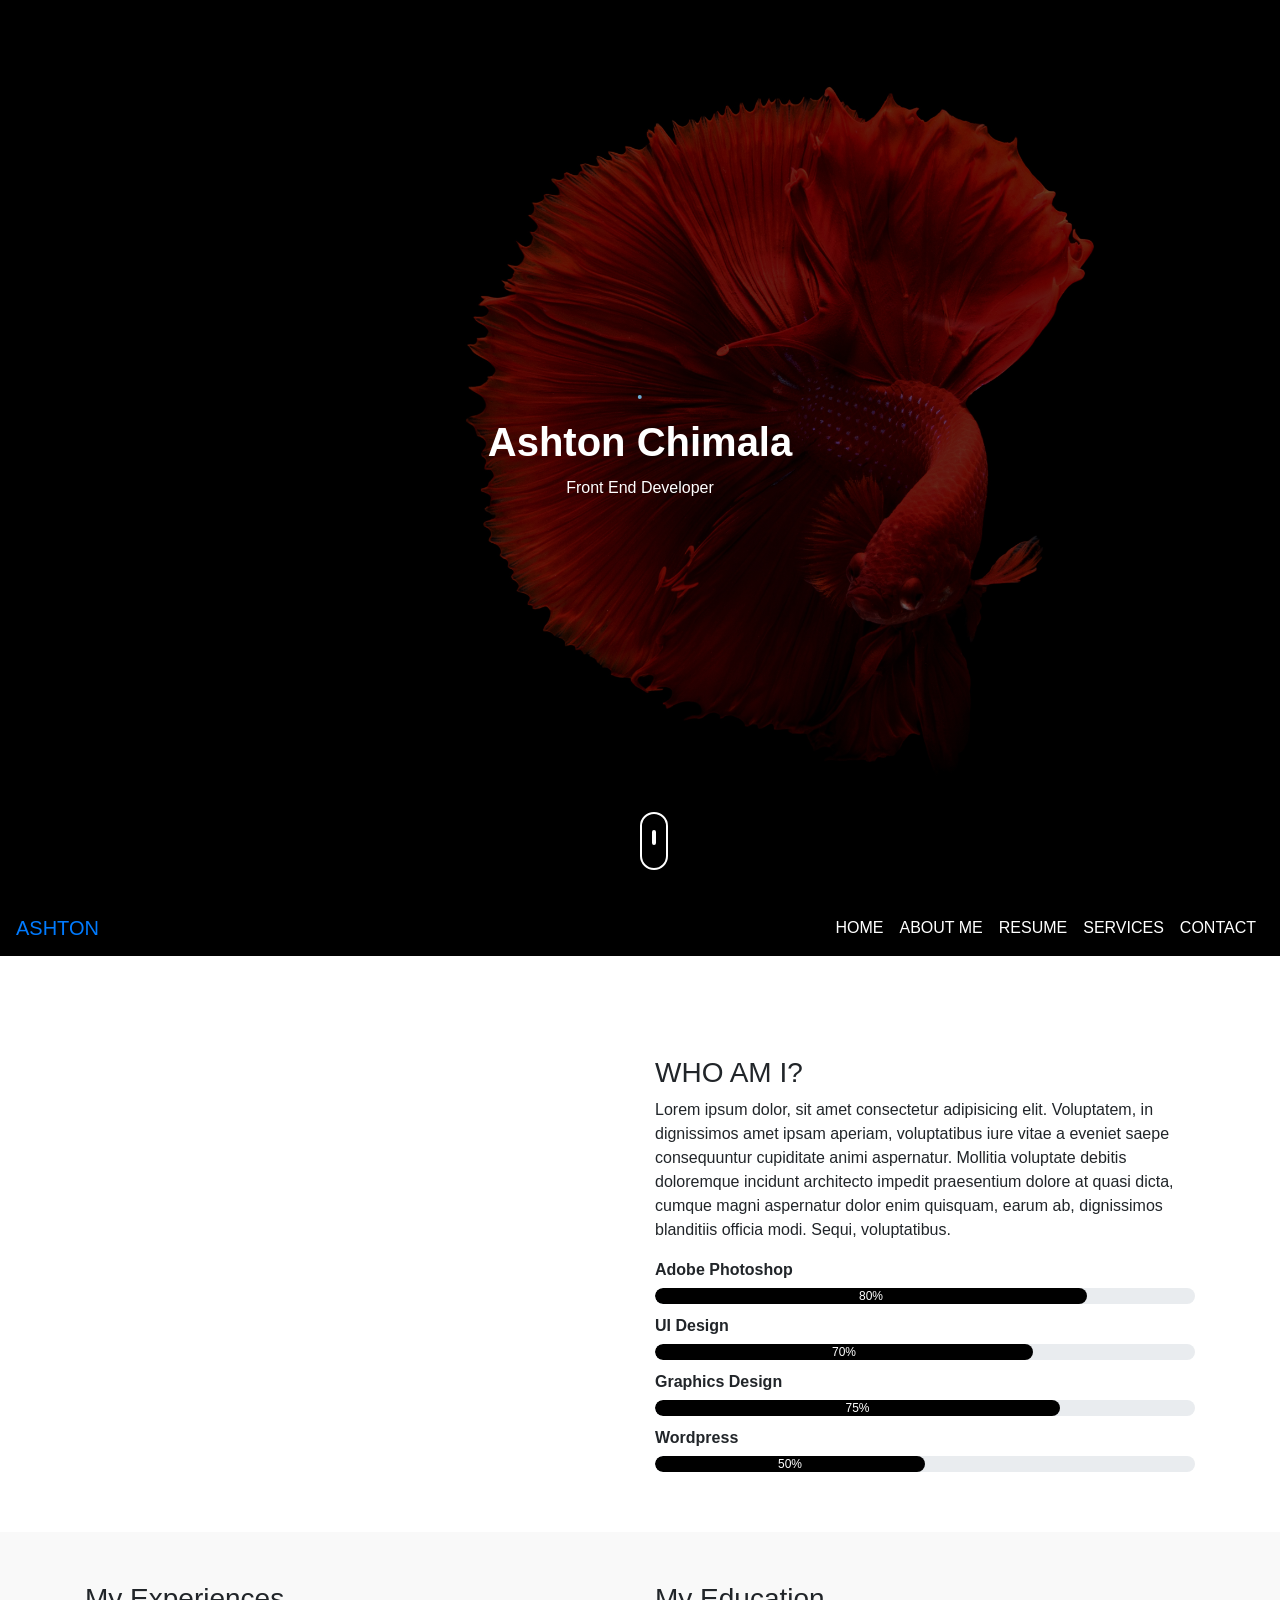
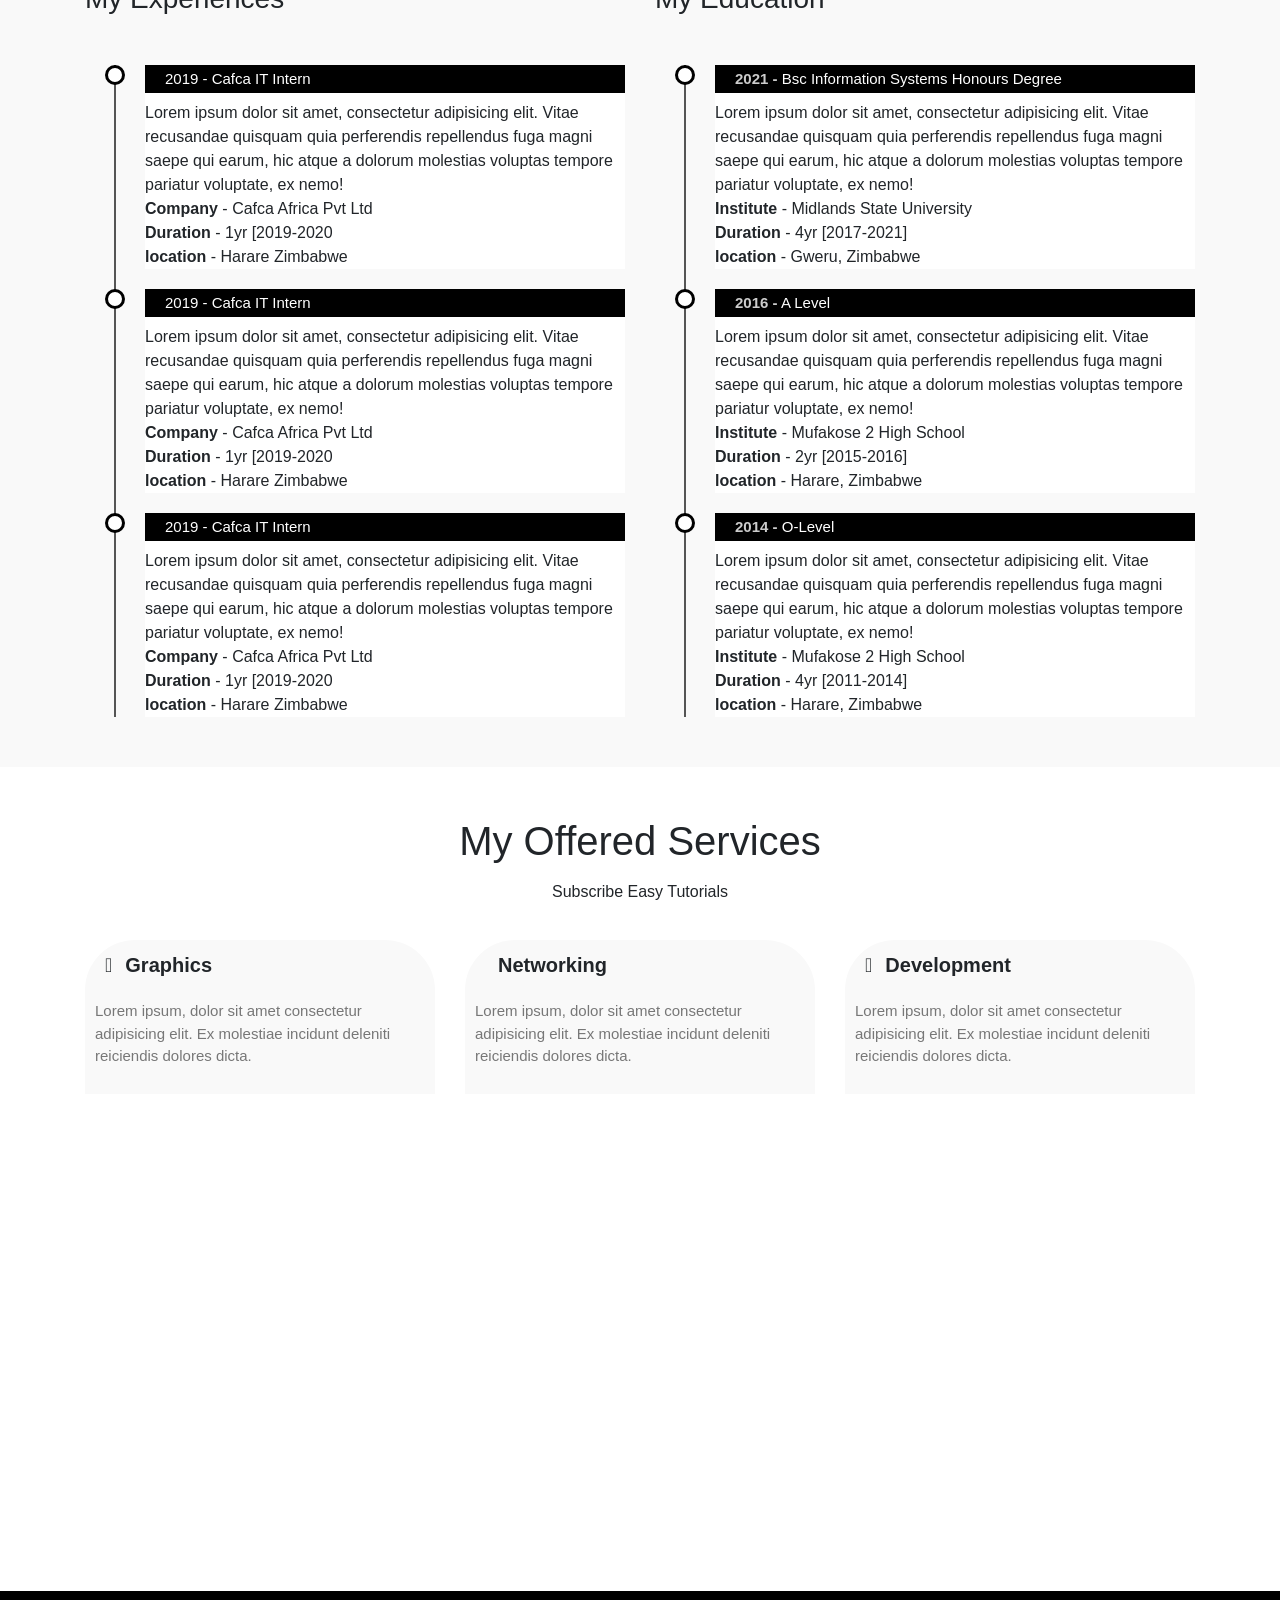
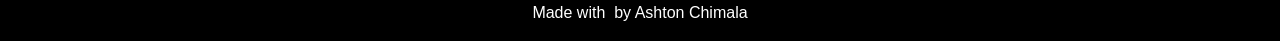
==== index.html @ 01a556b9 "add initial cv files" ====
<!DOCTYPE html>
<html lang="en">

<head>
    <meta charset="UTF-8">
    <meta http-equiv="X-UA-Compatible" content="IE=edge">
    <meta name="viewport" content="width=device-width, initial-scale=1.0">
    <title>My Resume</title>
    <link rel="stylesheet" href="styles.css">
    <link rel="stylesheet" href="css/bootstrap.min.css">
    <script src="js/bootstrap.min.js"></script>
    <link rel="stylesheet" href="fonts/fontawesome.min.css">

</head>

<body>

    <!-- Header section -->
    <section id="header">
        <div class="container text-center">
            <div class="userbox">
                <img src="images/DSCN0094.png" alt="">
                <h1>Ashton Chimala</h1>
                <p>Front End Developer</p>
            </div>
        </div>
        <div class="scroll-btn">
            <div class="scroll-bar">
                <a href=""><span></span></a>
            </div>
        </div>


    </section>
    <!-- User-Info Section -->
    <section id="user-info">
        <div class="nav-bar">
            <nav class="navbar navbar-expand-lg">
                <a href="#" class="navbar-brand">ASHTON</a>
                <button class="navbar-toggler" type="button" data-toggle="collapse" data-target="#navbarNav" aria-controls="navbarNav" aria-expanded="false" aria-label="Toggle navigation">
              <i class="fa fa-bars"></i>
            </button>
                <div class="collapse navbar-collapse" id="navbarNav">
                    <ul class="navbar-nav ml-auto">
                        <li class="nav-item">
                            <a class="nav-link" href="#top">HOME</a>
                        </li>
                        <li class="nav-item">
                            <a class="nav-link" href="#about">ABOUT ME</a>
                        </li>
                        <li class="nav-item">
                            <a class="nav-link" href="#resume">RESUME</a>
                        </li>
                        <li class="nav-item">
                            <a class="nav-link" href="#services">SERVICES</a>
                        </li>
                        <li class="nav-item">
                            <a class="nav-link" href="#contact">CONTACT</a>
                        </li>
                    </ul>
                </div>
            </nav>
        </div>
        <!-- About -->
        <div class="about container" id="about">
            <div class="row">
                <div class="col-md-6 text-center">
                    <img src="images/DSCN0095.png" class="profile-img" alt="">
                </div>
                <div class="col-md-6">
                    <h3>WHO AM I?</h3>
                    <P>Lorem ipsum dolor, sit amet consectetur adipisicing elit. Voluptatem, in dignissimos amet ipsam aperiam, voluptatibus iure vitae a eveniet saepe consequuntur cupiditate animi aspernatur. Mollitia voluptate debitis doloremque incidunt
                        architecto impedit praesentium dolore at quasi dicta, cumque magni aspernatur dolor enim quisquam, earum ab, dignissimos blanditiis officia modi. Sequi, voluptatibus.
                    </P>

                    <div class="skills-bar">
                        <p>Adobe Photoshop</p>
                        <div class="progress">
                            <div class="progress-bar" style="width: 80%;">80%</div>
                        </div>
                        <p>UI Design</p>
                        <div class="progress">
                            <div class="progress-bar" style="width: 70%;">70%</div>
                        </div>
                        <p>Graphics Design</p>
                        <div class="progress">
                            <div class="progress-bar" style="width: 75%;">75%</div>
                        </div>
                        <p>Wordpress</p>
                        <div class="progress">
                            <div class="progress-bar" style="width: 50%;">50%</div>
                        </div>
                    </div>

                </div>
            </div>
        </div>

        <!-- Resume -->
        <div class="resume" id="resume">
            <div class="container">
                <div class="row">
                    <div class="col-md-6">
                        <h3>My Experiences</h3>
                        <ul class="timeline">
                            <li>
                                <h4>2019 - Cafca IT Intern</h4>
                                <p>
                                    Lorem ipsum dolor sit amet, consectetur adipisicing elit. Vitae recusandae quisquam quia perferendis repellendus fuga magni saepe qui earum, hic atque a dolorum molestias voluptas tempore pariatur voluptate, ex nemo!
                                    <br>
                                    <b>Company</b> - Cafca Africa Pvt Ltd <br>
                                    <b>Duration</b> - 1yr [2019-2020<br>
                                    <b>location</b> - Harare Zimbabwe <br>
                                </p>
                            </li>
                            <li>
                                <h4>2019 - Cafca IT Intern</h4>
                                <p>
                                    Lorem ipsum dolor sit amet, consectetur adipisicing elit. Vitae recusandae quisquam quia perferendis repellendus fuga magni saepe qui earum, hic atque a dolorum molestias voluptas tempore pariatur voluptate, ex nemo!
                                    <br>
                                    <b>Company</b> - Cafca Africa Pvt Ltd <br>
                                    <b>Duration</b> - 1yr [2019-2020<br>
                                    <b>location</b> - Harare Zimbabwe <br>
                                </p>
                            </li>
                            <li>
                                <h4>2019 - Cafca IT Intern</h4>
                                <p>
                                    Lorem ipsum dolor sit amet, consectetur adipisicing elit. Vitae recusandae quisquam quia perferendis repellendus fuga magni saepe qui earum, hic atque a dolorum molestias voluptas tempore pariatur voluptate, ex nemo!
                                    <br>
                                    <b>Company</b> - Cafca Africa Pvt Ltd <br>
                                    <b>Duration</b> - 1yr [2019-2020<br>
                                    <b>location</b> - Harare Zimbabwe <br>
                                </p>
                            </li>
                        </ul>
                    </div>
                    <div class="col-md-6">
                        <h3>My Education</h3>
                        <ul class="timeline">
                            <li>
                                <h4><span>2021 -</span> Bsc Information Systems Honours Degree</h4>
                                <p>
                                    Lorem ipsum dolor sit amet, consectetur adipisicing elit. Vitae recusandae quisquam quia perferendis repellendus fuga magni saepe qui earum, hic atque a dolorum molestias voluptas tempore pariatur voluptate, ex nemo!
                                    <br>
                                    <b>Institute</b> - Midlands State University <br>
                                    <b>Duration</b> - 4yr [2017-2021]<br>
                                    <b>location</b> - Gweru, Zimbabwe <br>
                                </p>
                            </li>
                            <li>
                                <h4><span>2016 -</span> A Level</h4>
                                <p>
                                    Lorem ipsum dolor sit amet, consectetur adipisicing elit. Vitae recusandae quisquam quia perferendis repellendus fuga magni saepe qui earum, hic atque a dolorum molestias voluptas tempore pariatur voluptate, ex nemo!
                                    <br>
                                    <b>Institute</b> - Mufakose 2 High School <br>
                                    <b>Duration</b> - 2yr [2015-2016]<br>
                                    <b>location</b> - Harare, Zimbabwe <br>
                                </p>
                            </li>
                            <li>
                                <h4><span>2014 -</span> O-Level</h4>
                                <p>
                                    Lorem ipsum dolor sit amet, consectetur adipisicing elit. Vitae recusandae quisquam quia perferendis repellendus fuga magni saepe qui earum, hic atque a dolorum molestias voluptas tempore pariatur voluptate, ex nemo!
                                    <br>
                                    <b>Institute</b> - Mufakose 2 High School <br>
                                    <b>Duration</b> - 4yr [2011-2014]<br>
                                    <b>location</b> - Harare, Zimbabwe <br>
                                </p>
                            </li>
                        </ul>
                    </div>

                </div>
            </div>
        </div>

        <!-- Services -->
        <div class="services" id="services">
            <div class="container">
                <h1 class="text-center">My Offered Services</h1>
                <p class="text-center">Subscribe Easy Tutorials</p>
                <div class="row">
                    <div class="col-md-4">
                        <div class="services-box">
                            <i class="fa fa-rocket"></i><span>Graphics</span>
                            <p>Lorem ipsum, dolor sit amet consectetur adipisicing elit. Ex molestiae incidunt deleniti reiciendis dolores dicta.</p>
                        </div>
                    </div>
                    <div class="col-md-4">
                        <div class="services-box">
                            <i class="fa fa-line-chart"></i><span>Networking</span>
                            <p>Lorem ipsum, dolor sit amet consectetur adipisicing elit. Ex molestiae incidunt deleniti reiciendis dolores dicta.</p>
                        </div>
                    </div>
                    <div class="col-md-4">
                        <div class="services-box">
                            <i class="fa fa-laptop"></i><span>Development</span>
                            <p>Lorem ipsum, dolor sit amet consectetur adipisicing elit. Ex molestiae incidunt deleniti reiciendis dolores dicta.</p>
                        </div>
                    </div>
                </div>
            </div>
        </div>
        <!-- Contact -->
        <div class="contact" id="contact">
            <div class="container text-center">
                <h1>Contact Me</h1>
                <p class="text-center">Lorem ipsum dolor sit amet consectetur adipisicing elit.
                    <br>Libero adipisci molestiae ipsam a ipsum aperiam nam illo similique doloremque vitae!
                </p>
                <div class="row">
                    <div class="col-md-4">
                        <i class="fa fa-envelope"></i>
                        <p>jnrchimala@gmail.com</p>
                    </div>
                    <div class="col-md-4">
                        <i class="fa fa-phone"></i>
                        <p>+263 778 310 176</p>
                    </div>
                    <div class="col-md-4">
                        <i class="fa fa-internet-explorer"></i>
                        <p>wwww.ashton.com</p>
                    </div>
                </div>
                <button type="button" class="btn btn-primary"><i class="fa fa-download"></i>Resume</button>
                <button type="button" class="btn btn-primary"><i class="fa fa-rocket"></i>Hire Me</button>
            </div>
            <div class="footer text-center">
                <p>Made with <i class="fa fa-heart-o"></i> by Ashton Chimala</p>
            </div>
        </div>
    </section>
</body>

</html>
---- styles.css ----
body {
    margin: 0;
    padding: 0;
    font-family: sans-serif;
}


/* -------------Header CSS------------- */

#header {
    height: 100vh;
    background: linear-gradient(rgba(0, 0, 0, 0.6), rgba(0, 0, 0, 0.6)), url(images/background2.jpg);
    background-position: center;
    background-size: cover;
    background-attachment: fixed;
}

.userbox {
    top: 50%;
    left: 50%;
    transform: translate(-50%, -50%);
    position: absolute;
}

.userbox img {
    border-radius: 50%;
    width: 250px;
    border: 2px solid #6caed5;
}

.userbox h1 {
    color: #fff;
    font-weight: bold;
    margin: 10px;
}

.userbox p {
    color: #fff;
}

.scroll-btn {
    bottom: 30px;
    position: absolute;
    left: 50%;
    transition: translateX(-50%);
    border: 2px solid #fff;
    padding: 10px 10px 20px;
    border-radius: 30px;
}

.scroll-bar span {
    border: 2px solid #fff;
    font-size: 10px;
    border-radius: 30px;
}

.scroll-bar {
    animation: mover 1s infinite alternate;
}

@keyframes mover {
    0% {
        transform: translateY(0);
    }
    100% {
        transform: translateY(10px);
    }
}


/* ------------- ABOUT ------------- */

.about {
    padding-top: 100px;
    padding-bottom: 50px;
}

.profile-img {
    height: 400px;
}

.nav-bar {
    top: 0;
    position: sticky;
    z-index: 2;
}

.navbar {
    background-color: #000;
}

.navbar-brand img {
    height: 50px;
}

.nav-bar .fa-bars {
    font-size: 35px;
    color: #fff;
}

.navbar-toggler {
    outline: none !important;
}

.navbar-nav {
    float: right;
    text-align: right;
}

.nav-link {
    color: #fff !important;
}

.skills-bar p {
    margin-bottom: 6px;
    font-weight: 600;
}

.progress {
    border-radius: 16px !important;
    margin-bottom: 10px;
}

.progress-bar {
    border-radius: 16px;
    background: #000 !important;
}


/* ------------------ Resume ----------------- */

.resume {
    padding-top: 50px;
    padding-bottom: 30px;
    background: #f9f9f9;
}

.resume h3 {
    margin-bottom: 50px;
}

.timeline {
    list-style-type: none;
    position: relative;
}

.timeline::before {
    content: '';
    background: #555;
    display: inline-block;
    position: absolute;
    left: 29px;
    width: 2px;
    height: 100%;
    z-index: 1;
}

.timeline li {
    margin-top: 20px;
    margin-bottom: 20px;
    margin-left: 20px;
    background: #fff;
}

.timeline li h4 {
    background-color: #000;
    padding: 5px 0 5px 20px;
    color: #fff;
    font-size: 15px;
}

.timeline li h4 span {
    font-weight: bold;
    color: #ccc;
}

.timeline li::before {
    content: '';
    background: #fff;
    display: inline-block;
    position: absolute;
    border-radius: 50%;
    border: 3px solid #000;
    left: 20px;
    width: 20px;
    height: 20px;
    z-index: 1;
}


/* services */

.services {
    padding-top: 50px;
    padding-bottom: 50px;
}

.services h1 {
    margin-bottom: 15px;
}

.services-box {
    background: #f9f9f9;
    padding: 10px;
    margin-top: 20px;
    border-top-right-radius: 50px;
    border-top-left-radius: 50px;
}

.services-box .fa {
    margin: 0 10px;
    font-size: 20px;
}

.services-box span {
    margin: 3px;
    font-size: 20px;
    font-weight: bold;
}

.services-box p {
    font-size: 15px;
    margin-top: 20px;
    color: #777;
}

.services-box:hover {
    background: #000;
    color: #fff;
    border-top-right-radius: 0;
    border-bottom-left-radius: 0;
    border-top-left-radius: 50px;
    border-bottom-right-radius: 50px;
    transition: 1s;
}

.services-box:hover p {
    color: #fff;
}


/* -------------Contact------------ */

.contact {
    padding-top: 50px;
    background: linear-gradient(rgba(0, 0, 0, 0.8), rgba(0, 0, 0, 0.8)), url(images/background.jpg);
    background-position: center;
    background-size: cover;
    background-attachment: fixed;
    color: #fff;
}

.contact .row {
    padding: 30px 0;
    font-size: 22px;
}

.contact .col-md-4 .fa {
    padding: 10px;
    font-size: 40px;
}

.contact .btn {
    padding: 10px 25px 10px 25px;
    margin: 5px;
    border-radius: 30px;
    border: 2px solid #fff;
    background: transparent;
}

.contact .btn:focus {
    box-shadow: none !important;
}

.contact .btn:hover {
    border: 2px solid #000 !important;
    background: #000 !important;
    transition: 0.6s;
}

.contact .btn .fa {
    margin-right: 10px;
}

.footer {
    background: #000;
    height: 50px;
    margin-top: 50px;
    color: #fff;
    padding-top: 10px;
}

.fa-heart-o {
    color: red;
}
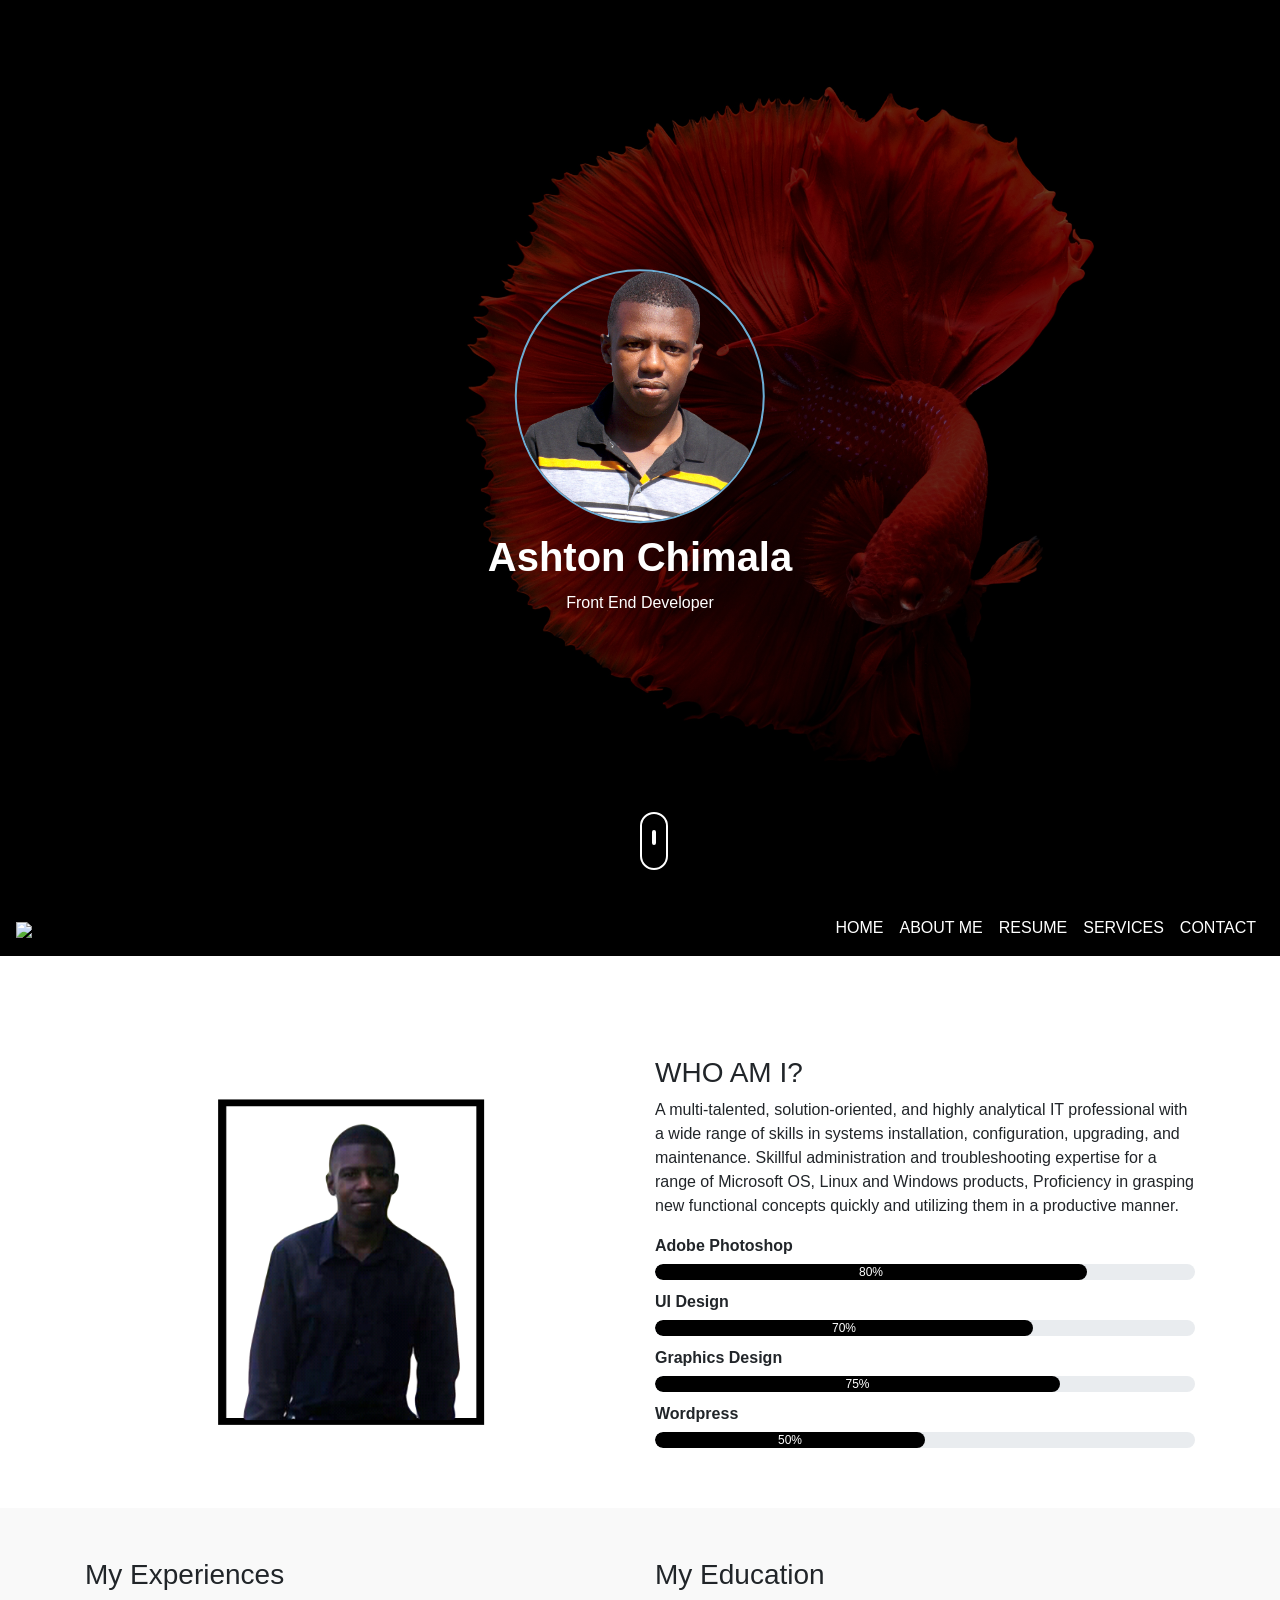
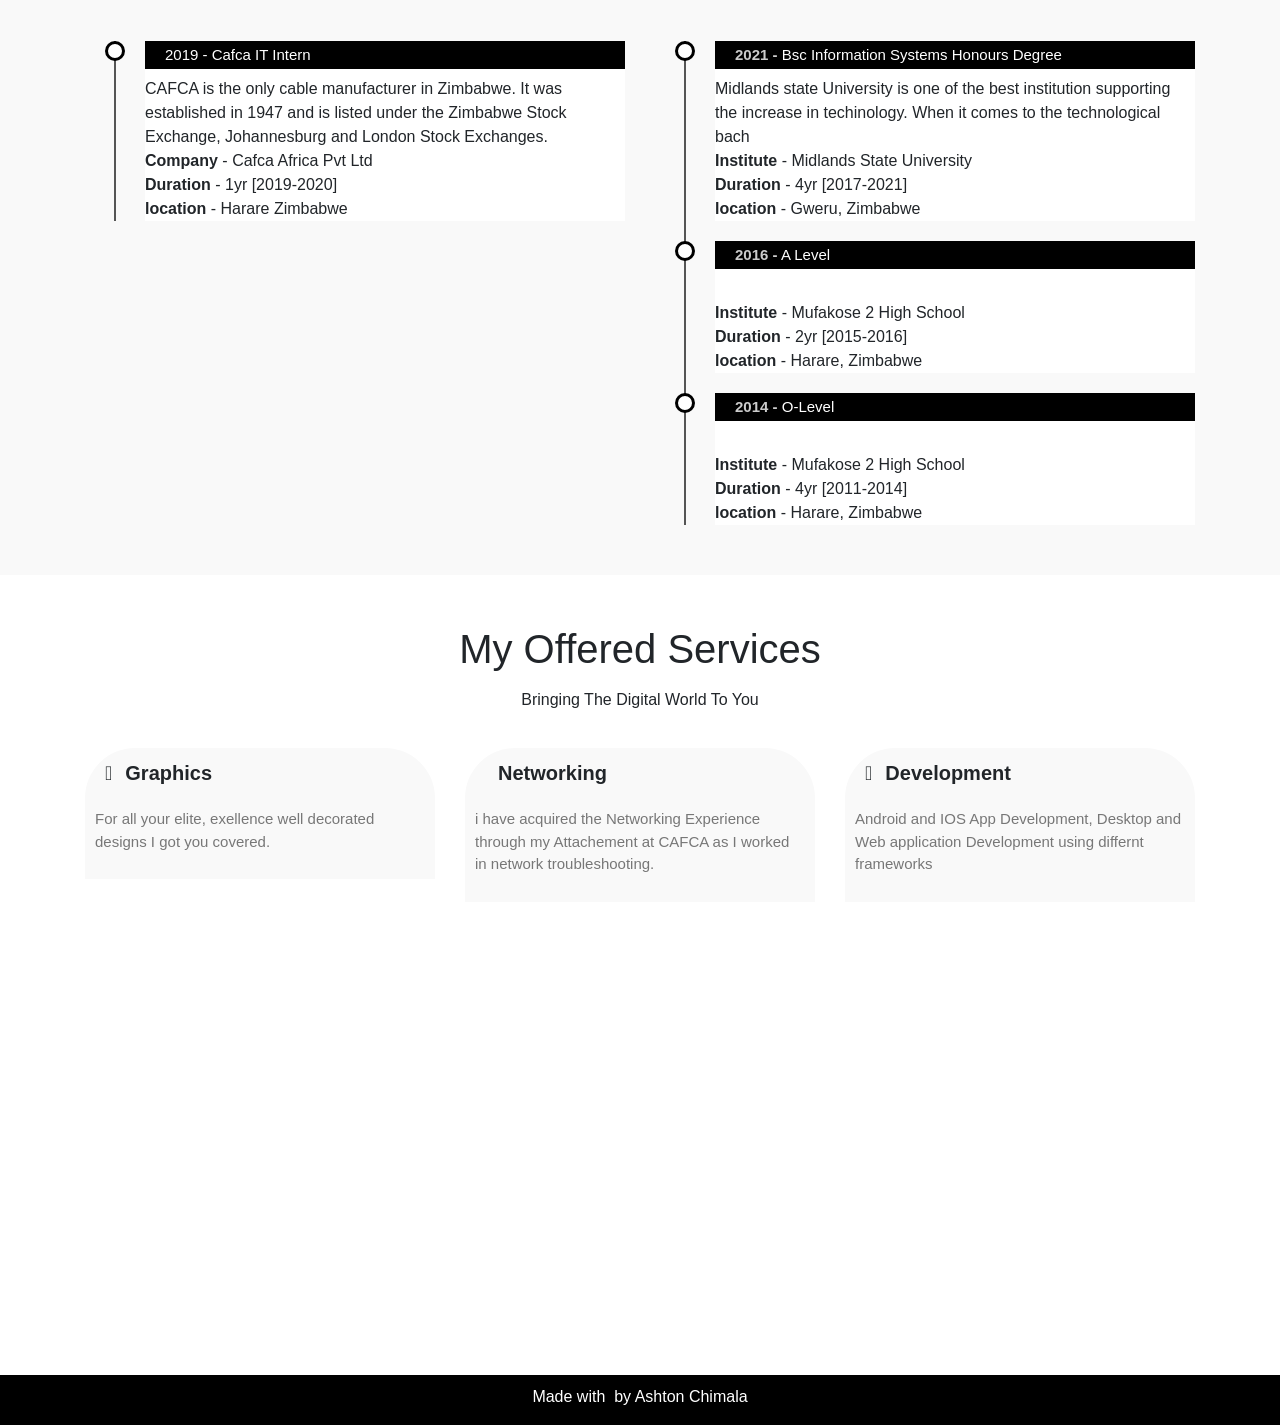
==== commit 33f885dc: "update101" ====
--- a/index.html
+++ b/index.html
@@ -19,7 +19,7 @@
     <section id="header">
         <div class="container text-center">
             <div class="userbox">
-                <img src="images/DSCN0094.png" alt="">
+                <img src="images/userphoto1.png" alt="">
                 <h1>Ashton Chimala</h1>
                 <p>Front End Developer</p>
             </div>
@@ -36,7 +36,7 @@
     <section id="user-info">
         <div class="nav-bar">
             <nav class="navbar navbar-expand-lg">
-                <a href="#" class="navbar-brand">ASHTON</a>
+                <a class="navbar-brand" href="#"><img src="images/logo.png" class="logo"></a>
                 <button class="navbar-toggler" type="button" data-toggle="collapse" data-target="#navbarNav" aria-controls="navbarNav" aria-expanded="false" aria-label="Toggle navigation">
               <i class="fa fa-bars"></i>
             </button>
@@ -65,13 +65,12 @@
         <div class="about container" id="about">
             <div class="row">
                 <div class="col-md-6 text-center">
-                    <img src="images/DSCN0095.png" class="profile-img" alt="">
+                    <img src="images/userphoto2.png" class="profile-img" alt="">
                 </div>
                 <div class="col-md-6">
                     <h3>WHO AM I?</h3>
-                    <P>Lorem ipsum dolor, sit amet consectetur adipisicing elit. Voluptatem, in dignissimos amet ipsam aperiam, voluptatibus iure vitae a eveniet saepe consequuntur cupiditate animi aspernatur. Mollitia voluptate debitis doloremque incidunt
-                        architecto impedit praesentium dolore at quasi dicta, cumque magni aspernatur dolor enim quisquam, earum ab, dignissimos blanditiis officia modi. Sequi, voluptatibus.
-                    </P>
+                    <P>A multi-talented, solution-oriented, and highly analytical IT professional with a wide range of skills in systems installation, configuration, upgrading, and maintenance. Skillful administration and troubleshooting expertise for a
+                        range of Microsoft OS, Linux and Windows products, Proficiency in grasping new functional concepts quickly and utilizing them in a productive manner.</P>
 
                     <div class="skills-bar">
                         <p>Adobe Photoshop</p>
@@ -106,6 +105,16 @@
                             <li>
                                 <h4>2019 - Cafca IT Intern</h4>
                                 <p>
+                                    CAFCA is the only cable manufacturer in Zimbabwe. It was established in 1947 and is listed under the Zimbabwe Stock Exchange, Johannesburg and London Stock Exchanges.
+                                    <br>
+                                    <b>Company</b> - Cafca Africa Pvt Ltd <br>
+                                    <b>Duration</b> - 1yr [2019-2020]<br>
+                                    <b>location</b> - Harare Zimbabwe <br>
+                                </p>
+                            </li>
+                            <!-- <li>
+                                <h4>2019 - Cafca IT Intern</h4>
+                                <p>
                                     Lorem ipsum dolor sit amet, consectetur adipisicing elit. Vitae recusandae quisquam quia perferendis repellendus fuga magni saepe qui earum, hic atque a dolorum molestias voluptas tempore pariatur voluptate, ex nemo!
                                     <br>
                                     <b>Company</b> - Cafca Africa Pvt Ltd <br>
@@ -122,17 +131,7 @@
                                     <b>Duration</b> - 1yr [2019-2020<br>
                                     <b>location</b> - Harare Zimbabwe <br>
                                 </p>
-                            </li>
-                            <li>
-                                <h4>2019 - Cafca IT Intern</h4>
-                                <p>
-                                    Lorem ipsum dolor sit amet, consectetur adipisicing elit. Vitae recusandae quisquam quia perferendis repellendus fuga magni saepe qui earum, hic atque a dolorum molestias voluptas tempore pariatur voluptate, ex nemo!
-                                    <br>
-                                    <b>Company</b> - Cafca Africa Pvt Ltd <br>
-                                    <b>Duration</b> - 1yr [2019-2020<br>
-                                    <b>location</b> - Harare Zimbabwe <br>
-                                </p>
-                            </li>
+                            </li> -->
                         </ul>
                     </div>
                     <div class="col-md-6">
@@ -141,7 +140,7 @@
                             <li>
                                 <h4><span>2021 -</span> Bsc Information Systems Honours Degree</h4>
                                 <p>
-                                    Lorem ipsum dolor sit amet, consectetur adipisicing elit. Vitae recusandae quisquam quia perferendis repellendus fuga magni saepe qui earum, hic atque a dolorum molestias voluptas tempore pariatur voluptate, ex nemo!
+                                    Midlands state University is one of the best institution supporting the increase in techinology. When it comes to the technological bach
                                     <br>
                                     <b>Institute</b> - Midlands State University <br>
                                     <b>Duration</b> - 4yr [2017-2021]<br>
@@ -151,7 +150,6 @@
                             <li>
                                 <h4><span>2016 -</span> A Level</h4>
                                 <p>
-                                    Lorem ipsum dolor sit amet, consectetur adipisicing elit. Vitae recusandae quisquam quia perferendis repellendus fuga magni saepe qui earum, hic atque a dolorum molestias voluptas tempore pariatur voluptate, ex nemo!
                                     <br>
                                     <b>Institute</b> - Mufakose 2 High School <br>
                                     <b>Duration</b> - 2yr [2015-2016]<br>
@@ -161,7 +159,6 @@
                             <li>
                                 <h4><span>2014 -</span> O-Level</h4>
                                 <p>
-                                    Lorem ipsum dolor sit amet, consectetur adipisicing elit. Vitae recusandae quisquam quia perferendis repellendus fuga magni saepe qui earum, hic atque a dolorum molestias voluptas tempore pariatur voluptate, ex nemo!
                                     <br>
                                     <b>Institute</b> - Mufakose 2 High School <br>
                                     <b>Duration</b> - 4yr [2011-2014]<br>
@@ -179,24 +176,24 @@
         <div class="services" id="services">
             <div class="container">
                 <h1 class="text-center">My Offered Services</h1>
-                <p class="text-center">Subscribe Easy Tutorials</p>
+                <p class="text-center">Bringing The Digital World To You</p>
                 <div class="row">
                     <div class="col-md-4">
                         <div class="services-box">
                             <i class="fa fa-rocket"></i><span>Graphics</span>
-                            <p>Lorem ipsum, dolor sit amet consectetur adipisicing elit. Ex molestiae incidunt deleniti reiciendis dolores dicta.</p>
+                            <p>For all your elite, exellence well decorated designs I got you covered. </p>
                         </div>
                     </div>
                     <div class="col-md-4">
                         <div class="services-box">
                             <i class="fa fa-line-chart"></i><span>Networking</span>
-                            <p>Lorem ipsum, dolor sit amet consectetur adipisicing elit. Ex molestiae incidunt deleniti reiciendis dolores dicta.</p>
+                            <p>i have acquired the Networking Experience through my Attachement at CAFCA as I worked in network troubleshooting.</p>
                         </div>
                     </div>
                     <div class="col-md-4">
                         <div class="services-box">
                             <i class="fa fa-laptop"></i><span>Development</span>
-                            <p>Lorem ipsum, dolor sit amet consectetur adipisicing elit. Ex molestiae incidunt deleniti reiciendis dolores dicta.</p>
+                            <p>Android and IOS App Development, Desktop and Web application Development using differnt frameworks</p>
                         </div>
                     </div>
                 </div>
@@ -206,8 +203,7 @@
         <div class="contact" id="contact">
             <div class="container text-center">
                 <h1>Contact Me</h1>
-                <p class="text-center">Lorem ipsum dolor sit amet consectetur adipisicing elit.
-                    <br>Libero adipisci molestiae ipsam a ipsum aperiam nam illo similique doloremque vitae!
+                <p class="text-center">Thank you for reaching to this cv hope you find what you are looking in me.
                 </p>
                 <div class="row">
                     <div class="col-md-4">
@@ -220,11 +216,13 @@
                     </div>
                     <div class="col-md-4">
                         <i class="fa fa-internet-explorer"></i>
-                        <p>wwww.ashton.com</p>
-                    </div>
-                </div>
-                <button type="button" class="btn btn-primary"><i class="fa fa-download"></i>Resume</button>
-                <button type="button" class="btn btn-primary"><i class="fa fa-rocket"></i>Hire Me</button>
+                        <p>www.ashton.com</p>
+                    </div>
+                </div>
+                <a class="btn btn-primary" href="cvdoc/cv for ashton.pdf"><i class="fa fa-download"></i>Resume</a>
+                <a class="btn btn-primary" href="mailto:jnrchimala@gmail.com"><i class="fa fa-rocket"></i>Hire Me</a>
+                <!-- <button type="button" class="btn btn-primary"><i class="fa fa-download"></i>Resume</button> -->
+                <!-- <button type="button" class="btn btn-primary"><i class="fa fa-rocket"></i>Hire Me</button> -->
             </div>
             <div class="footer text-center">
                 <p>Made with <i class="fa fa-heart-o"></i> by Ashton Chimala</p>
